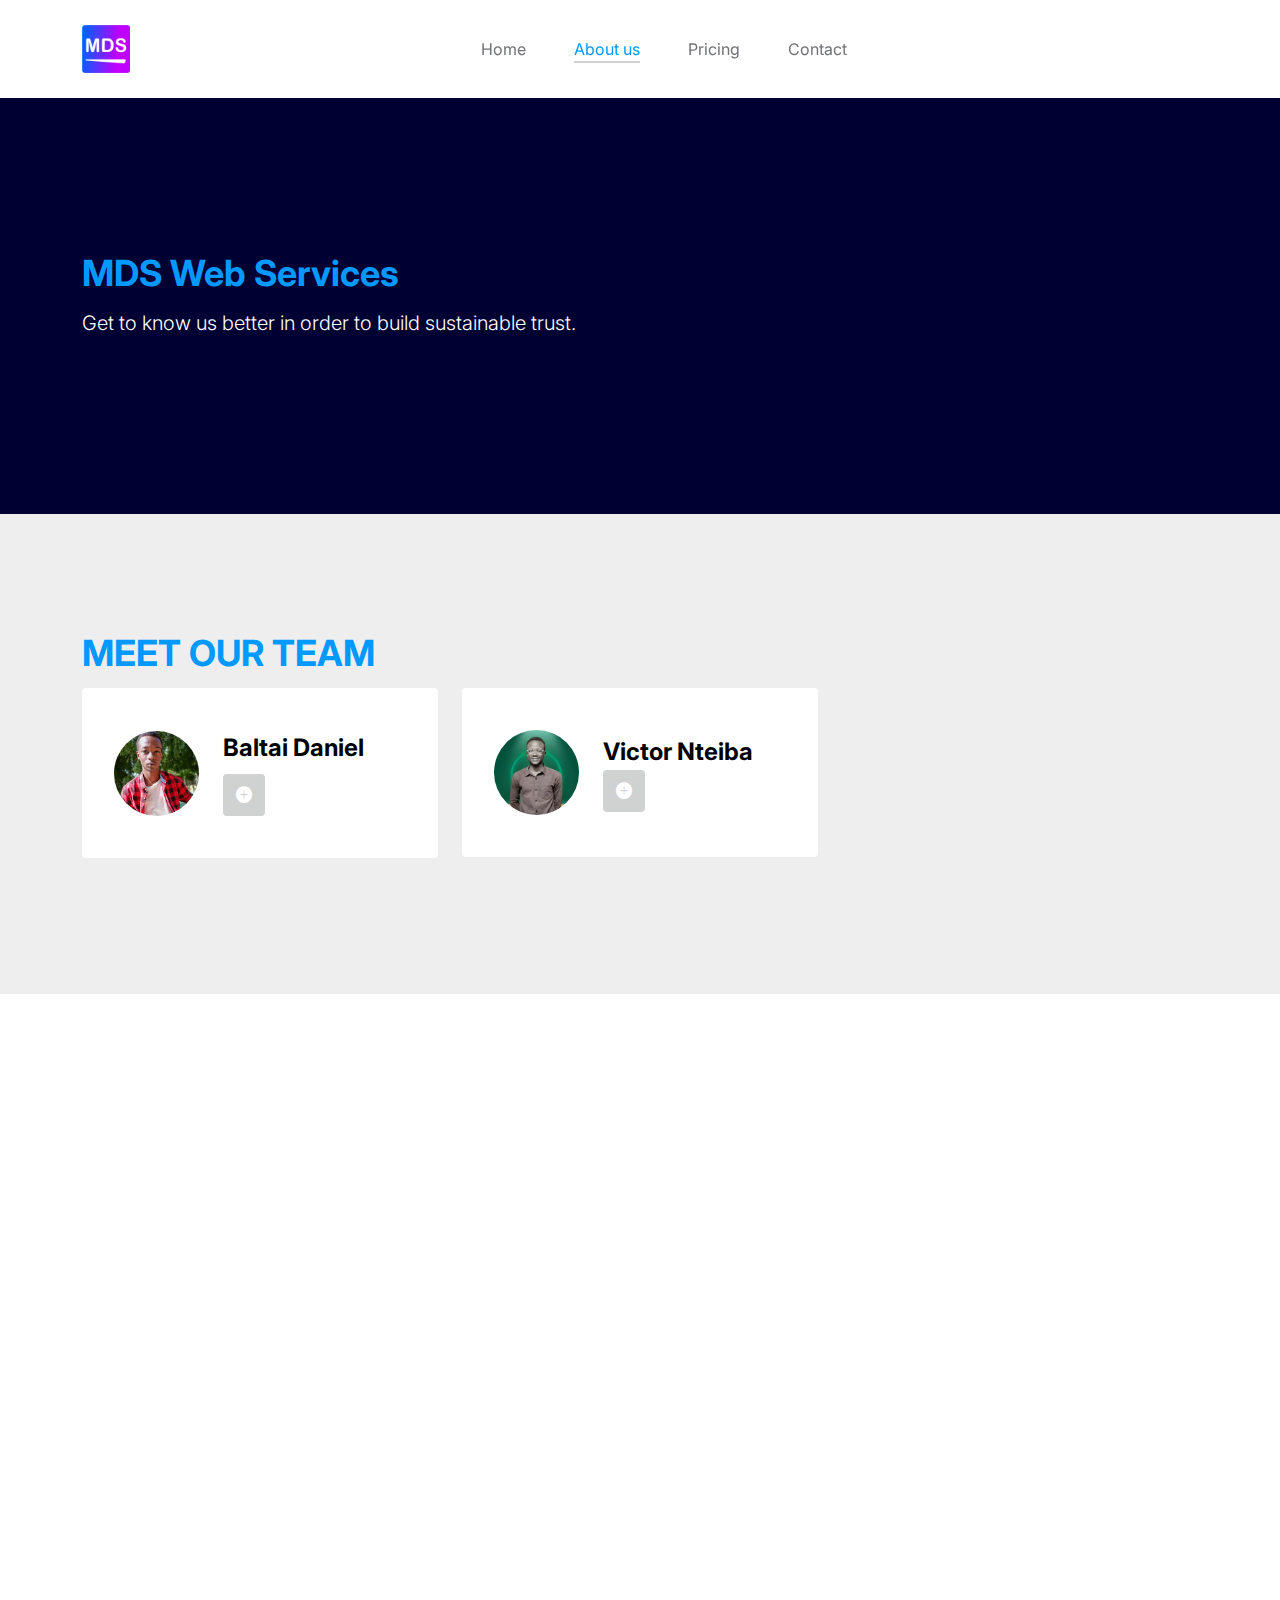
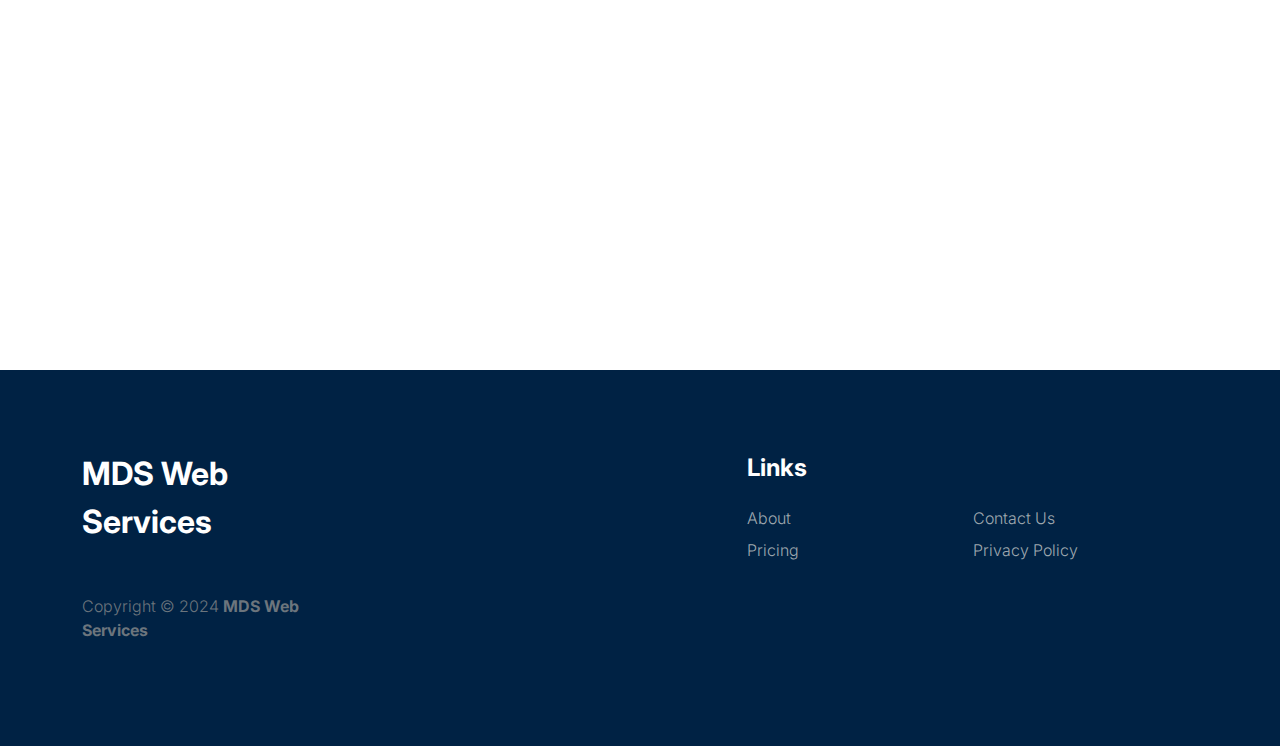
==== about.html @ e3662a0c "Add files via upload" ====
<!doctype html>
<html lang="en">
    <head>
        <meta charset="utf-8">
        <meta name="viewport" content="width=device-width, initial-scale=1">

        <meta name="description" content="Stand out from your competition. Get a stunning, high-performance wesite that drives real growth.">
        <meta name="keywords" content="web development mds baltai daniel agency services ads gdggreen4growth">
        <meta name="robots" content="index, follow">
        <meta name="googlebot" content="index, follow">
        <meta name="bingbot" content="index, follow">
        
        <meta name="author" content="Baltai Daniel and Victor Nteiba">

        <title>MDS Web Services | About</title>

        <meta property="og:title" content="MDS Web Development">
        <meta property="og:description" content="Stand out from your competition. Get a stunning, high-performance wesite that drives real growth.">
        <meta property="og:image" content="images/logo.png">
        <meta property="og:url" content="https://mds.github.io">
        <meta property="og:type" content="website">
        <meta name="twitter:card" content="summary_large_image">
        <meta name="twitter:title" content="MDS Web Services">
        <meta name="twitter:description" content="Stand out from your competition. Get a stunning, high-performance wesite that drives real growth.">
        <meta name="twitter:image" content="images/logo.png">

        <!-- CSS FILES -->
        <link rel="preconnect" href="https://fonts.googleapis.com">

        <link rel="preconnect" href="https://fonts.gstatic.com" crossorigin>

        <link href="https://fonts.googleapis.com/css2?family=Inter:wght@100;300;400;700;900&display=swap" rel="stylesheet">

        <link href="css/bootstrap.min.css" rel="stylesheet">
        <link href="css/bootstrap-icons.css" rel="stylesheet">

        <link rel="stylesheet" href="css/slick.css"/>

        <link href="css/style.css" rel="stylesheet">
        
        <link href="images/logo.png" rel="icon">

    </head>
     
    <body>
    
        <main>

            <nav class="navbar navbar-expand-lg">
                <div class="container">
                    <button class="navbar-toggler" type="button" data-bs-toggle="collapse" data-bs-target="#navbarNav" aria-controls="navbarNav" aria-expanded="false" aria-label="Toggle navigation">
                        <span class="navbar-toggler-icon"></span>
                    </button>

                    <a class="navbar-brand" href="index.html">
                        <img src="images/logo.png" style="width: 48px; height: 48px;">
                    </a>

                    <div class="d-lg-none">
                        
                    </div>

                    <div class="collapse navbar-collapse" id="navbarNav">
                        <ul class="navbar-nav mx-auto">
                            <li class="nav-item">
                                <a class="nav-link" href="index.html">Home</a>
                            </li>

                            <li class="nav-item">
                                <a class="nav-link active" href="about.html">About us</a>
                            </li>

                            <li class="nav-item">
                                <a class="nav-link" href="pricing.html">Pricing</a>
                            </li>

                            <li class="nav-item">
                                <a class="nav-link" href="contact.html">Contact</a>
                            </li>
                        </ul>

                        <div class="d-none d-lg-block">
                            
                        </div>
                    </div>
                </div>
            </nav>

            <header class="site-header section-padding-img site-header-image animation-fade-in">
                <div class="container">
                    <div class="row">

                        <div class="col-lg-6 col-12 header-info">
                            <h3>
                                <span class="d-block text-primary animation-slide-up-show">MDS Web Services</span>
                            </h3>
                                <p class="text-white animation-slide-up-show">Get to know us better in order to build sustainable trust.</p>
                        </div>

                    </div>
                </div>

            </header>



            <section class="team section-padding">
                <div class="container">
                    <div class="row">

                        <div class="col-12">
                            <h3><span class="d-block text-primary text-white animation-fade-in">MEET OUR TEAM</span></h3>
                        </div>

                        <div class="col-lg-4 mb-4 col-12 animation-slide-up-show">
                            <div class="team-thumb d-flex align-items-center">
                                <img src="images/people/bd21.jpg" class="img-fluid custom-circle-image team-image me-4" alt="">

                                <div class="team-info">
                                    <h5 class="animation-fade-in">Baltai Daniel</h5>

                                    <!-- Button trigger modal -->
                                    <button type="button" class="btn custom-modal-btn animation-fade-in" data-bs-toggle="modal" data-bs-target="#don">
                                      <i class="bi-plus-circle-fill"></i>
                                    </button>

                                </div>
                            </div>
                        </div>

                        <div class="col-lg-4 mb-4 col-12 animation-slide-up-show">
                            <div class="team-thumb d-flex align-items-center">
                                <img src="images/people/vix.jpg" class="img-fluid custom-circle-image team-image me-4" alt="">

                                <div class="team-info">
                                    <h5 class="mb-0 animation-fade-in">Victor Nteiba</h5>

                                    <!-- Button trigger modal -->
                                    <button type="button" class="btn custom-modal-btn animation-fade-in" data-bs-toggle="modal" data-bs-target="#kelly">
                                      <i class="bi-plus-circle-fill"></i>
                                    </button>
                                </div>
                            </div>
                        </div>

                    </div>
                </div>
            </section>

            <section class="services section-padding">
                <div class="container">
                    <div class="row">

                        <div class="col-lg-6 col-12 mini-padding">
                            <h3>
                                <span class="d-block text-primary animation-slide-up-show">Who Are We?</span>
                            </h3>
                                <p class="animation-slide-up-show">We are a web development agency based in Nigeria.</p>
                        </div>

                        <div class="col-lg-6 col-12 mini-padding">
                            <h3>
                                <span class="d-block text-primary animation-slide-up-show">What Do We Do?</span>
                            </h3>
                                <p class="text-muted animation-slide-up-show">Our services include:</p>
                                <ul class="animation-slide-up-show">
                                    <li>Website design and development</li>
                                    <li>Social media marketing</li>
                                    <li>SEO Optimization</li>
                                </ul>
                        </div>

                        <div class="col-lg-6 col-12 mini-padding">
                            <h3>
                                <span class="d-block text-primary animation-slide-up-show">Why Are We Here?</span>
                            </h3>
                                <p class="animation-slide-up-show">We believe there's more to what we do than just web development. We're not just here to deliver our services, we are here to deliver experiences as well.</p>
                                <p class="animation-slide-up-show">So, in essence, we're not just here to deliver our services, but also to provide our clients with an experience➖an improvement and an enhancement to how they do business.</p>
                        </div>

                        <div class="col-lg-6 col-12 mini-padding">
                            <h3>
                                <span class="d-block text-primary animation-slide-up-show">What Kind of Company Are We?</span>
                            </h3>
                                <p class="animation-slide-up-show">At MDS, we take our work seriously. Every project we deliver is met with sheer excellence. We try to put ourselves in our clients' shoes; understanding our clients' business needs.</p>
                        </div>

                        <div class="col-lg-6 col-12 mini-padding">
                            <h3>
                                <span class="d-block text-primary animation-slide-up-show">What Kind of Company Do We Want to Become?</span>
                            </h3>
                                <p class="animation-slide-up-show">We want to become a company that is identified through excellence. We want our services to stand out and leave a lasting impact on our clients' business.</p>
                        </div>

                    </div>
                </div>

            </section>




        </main>

        <footer class="site-footer">
            <div class="container">
                <div class="row">

                    <div class="col-lg-3 col-10 me-auto mb-4">
                        <h4 class="text-white"><a href="index.html">MDS Web Services</a></h4>
                        <p class="copyright-text text-muted mt-lg-5 mb-4 mb-lg-0">Copyright © 2024 <strong>MDS Web Services</strong></p>
                    </div>

                    <div class="col-lg-5 col-8">
                        <h5 class="text-white mb-3">Links</h5>

                        <ul class="footer-menu d-flex flex-wrap">
                            <li class="footer-menu-item"><a href="about.html" class="footer-menu-link">About</a></li>

                            <li class="footer-menu-item"><a href="contact.html" class="footer-menu-link">Contact Us</a></li>

                            <li class="footer-menu-item"><a href="pricing.html" class="footer-menu-link">Pricing</a></li>

                            <li class="footer-menu-item"><a href="privacy-policy.html" class="footer-menu-link">Privacy Policy</a></li>

                        </ul>
                    </div>

                </div>
            </div>
        </footer>

        <!-- TEAM MEMBER MODAL -->
        <div class="modal fade" id="don" tabindex="-1" aria-labelledby="exampleModalLabel" aria-hidden="true">
            <div class="modal-dialog modal-dialog-centered modal-lg">
                <div class="modal-content border-0">
                    <div class="modal-header flex-column">
                        <center>
                            <div>
                                <img src="images/people/bd21.jpg" class="modal-image" alt="Baltai Daniel">
                            </div>
                        </center>
                        <h3 class="modal-title" id="exampleModalLabel">Baltai Daniel</h3>

                        <h6 class="text-muted">Developer</h6>

                        <button type="button" class="btn-close" data-bs-dismiss="modal" aria-label="Close"></button>
                    </div>

                    <div class="modal-body">
                        <div class="row mb-4">
                            <div class="col-lg-6 col-12">
                                <p>Web and App Developer with 3+ years experience. Also does 3D modelling and graphic design.</p>
                            </div>

                            <div class="col-lg-6 col-12">
                                <p>I have worked as a Game Development Consultant at GOALPrime Organization, Nigeria. I have also worked as a Software Developer for a startup in Maiduguri, Borno State, Nigeria.</p>
                            </div>
                        </div>

                        <ul class="social-icon animation-slide-up-show">
                            <!--li class="me-3"><strong>Where to find?</strong></li-->

                            <li><a target="_blank" href="https://baltaidaniel.github.io" class="social-icon-link">Official website</a></li>

                            <li><a target="_blank" href="https://dribbble.com/the_real_bd21" class="social-icon-link bi-globe2"></a></li>

                            <li><a target="_blank" href="https://wa.me/2348083491707" class="social-icon-link bi-whatsapp"></a></li>

                            <li><a target="_blank" href="https://www.x.com/the_real_bd21" class="social-icon-link bi-twitter"></a></li>

                            <li><a target="_blank" href="https://www.instagram.com/the_real_bd21" class="social-icon-link bi-instagram"></a></li>
                        </ul>
                    </div>
                </div>

            </div>
        </div>

        <!-- TEAM MEMBER MODAL -->
        <div class="modal fade" id="kelly" tabindex="-1" aria-labelledby="exampleModalLabel" aria-hidden="true">
            <div class="modal-dialog modal-dialog-centered modal-lg">
                <div class="modal-content border-0">
                    <div class="modal-header flex-column">
                        <center>
                            <div>
                                <img src="images/people/vix.jpg" class="modal-image" alt="Victor Nteiba">
                            </div>
                        </center>
                        <h3 class="modal-title" id="exampleModalLabel">Victor Nteiba</h3>

                        <h6 class="text-muted">Marketer</h6>

                        <button type="button" class="btn-close" data-bs-dismiss="modal" aria-label="Close"></button>
                    </div>

                    <div class="modal-body">
                        <div class="row mb-4">
                            <div class="col-lg-6 col-12">
                                <p>CEO, <a target="_blank" href="https://www.chippadata.com.ng">Chippadata.</a> With 3 years of experience in the realms of social media, content, and SEO marketing, I specialize in leveraging consumer insights to develop innovative strategies that resonate with target audiences.</p>
                            </div>

                            <div class="col-lg-6 col-12">
                                <p>My service, Chippadata has been in existence for over 2 years. With constant SEO research and experience, I have honed my skills in the field of marketing.</p>
                            </div>
                        </div>

                        <ul class="social-icon animation-slide-up-show">
                            
                            <li><a target="_blank" href="https://www.youtube.com/@gdggreen4growth" class="social-icon-link bi-youtube"></a></li>

                            <li><a target="_blank" href="https://wa.me/2348065761267" class="social-icon-link bi-whatsapp"></a></li>

                        </ul>
                    </div>
                </div>

            </div>
        </div>


        <script>

            const observer = new IntersectionObserver(handleIntersection, {
                root: null,
                threshold: 0.1,
            });

            const observer2 = new IntersectionObserver(handleIntersection2, {
                root: null,
                threshold: 0.1,
            });

            document.querySelectorAll('.animation-fade-in').forEach(element => {
                observer.observe(element);
            });

            document.querySelectorAll('.animation-slide-up-show').forEach(element => {
                observer2.observe(element);
            });


            function handleIntersection(entries, observer){
                entries.forEach(entry => {
                    if(entry.isIntersecting){
                        entry.target.classList.remove('animation-fade-in');
                        entry.target.classList.add('fadeIn');
                        observer.unobserve(entry.target);
                    }
                });
            }

            function handleIntersection2(entries, observer){
                entries.forEach(entry => {
                    if(entry.isIntersecting){
                        entry.target.classList.remove('animation-slide-up-show');
                        entry.target.classList.add('slideUpShow');
                        observer.unobserve(entry.target);
                    }
                });
            }
        </script>


        <!-- JAVASCRIPT FILES -->
        <script src="js/jquery.min.js"></script>
        <script src="js/bootstrap.bundle.min.js"></script>
        <script src="js/Headroom.js"></script>
        <script src="js/jQuery.headroom.js"></script>
        <script src="js/slick.min.js"></script>
        <script src="js/custom.js"></script>

    </body>
</html>
---- css/style.css ----
/*

Tooplate 2127 Little Fashion

https://www.tooplate.com/view/2127-little-fashion

*/


/*---------------------------------------
  CUSTOM PROPERTIES ( VARIABLES )             
-----------------------------------------*/
:root {
  --white-color:                #FFFFFF;
  --primary-color:              #0099FF;
/*  --section-bg-color:           #f0f8ff;*/
  --section-bg-color:           #000033;
  --dark-color:                 #000000;
  --grey-color:                 #d0d1d1;
  --p-color:                    #717275;

  --body-font-family:           'Inter', sans-serif;

  --h5-font-size:               24px;
  --p-font-size:                20px;
  --copyright-text-font-size:   16px;
  --product-link-font-size:     14px;
  --custom-link-font-size:      12px;

  --font-weight-thin:           100;
  --font-weight-light:          300;
  --font-weight-normal:         400;
  --font-weight-bold:           700;
  --font-weight-black:          900;
}

body,
html {
  height: 100%;
}

html {
  scroll-behavior: smooth;
}

@media screen and (prefers-reduced-motion: reduce) {
  html {
    scroll-behavior: auto;
  }
}

body {
    background: var(--white-color);
    font-family: var(--body-font-family);    
    position: relative;
}

/*---------------------------------------
  TYPOGRAPHY               
-----------------------------------------*/

h2,
h3,
h4,
h5,
h6 {
  color: var(--dark-color);
  line-height: inherit;
}

h1,
h2,
h3,
h4,
h5,
h6 {
  font-weight: var(--font-weight-bold);
}

h1,
h2 {
  font-weight: var(--font-weight-black);
}

h1 {
  font-size: 64px;
  line-height: normal;
}

h2 {
  font-size: 42px;
}

h3 {
  font-size: 36px;
}

h4 {
  font-size: 32px;
}

h5 {
  font-size: 24px;
}

h6 {
  font-size: 20px;
}

p {
  color: var(--p-color);
  font-size: var(--p-font-size);
  font-weight: var(--font-weight-light);
}

a, 
button {
  touch-action: manipulation;
  transition: all 0.3s;
}



tinted-a {
  color: var(--primary-color);
  text-decoration: none;
}



a {
  color: var(--p-color);
  text-decoration: none;
}

a:hover {
  color: var(--primary-color);
}

.text-primary {
  color: var(--primary-color) !important;
}

::selection {
  background: var(--primary-color);
  color: var(--white-color);
}


.gradient {
  background: linear-gradient(to right, rgba(80, 38, 240, 0.95), rgba(190, 34, 227, 0.95));
}

.cta-info {
  padding: 3rem;
  margin: 1rem 0;
}
.cta-info__list {
  position: relative;
  list-style-type: none;
  display: block;
  padding-top: 0.5rem;
  padding-left: 0.5rem;
  margin-bottom: 0.7rem;
}
.cta-info__list li::before {
  font-family: "Font Awesome 5 Free";
  content: "";
  font-weight: 600;
  margin-right: 0.5rem;
  font-size: 1.2rem;
}



/* Center the form container */
.form-container {
  display: flex;
  justify-content: center;
  align-items: center;
  max-height: 100vh;
  padding: 20px;
  background-color: #f7f9fc;
}

/* Style the form iframe */
.form-iframe {
  width: 100%;
  max-width: 700px;
  max-height: 90vh;
  border: none;
  border-radius: 8px;
  box-shadow: 0 4px 6px rgba(0, 0, 0, 0.1);
}



.animation-fade-in{
  opacity: 0;
  /*transform: translateY(100px);*/
}

@keyframes fadeIn {
  from {
    opacity: 0;
    /*transform: translateY(100px);*/
  }

  to {
    opacity: 1;
    /*transform: translateY(0);*/
  }
}

.fadeIn {
  animation-name: fadeIn;
  animation-duration: 1s;
}




.animation-slide-up-show{
  opacity: 0;
  transform: translateY(100px);
}

@keyframes slideUpShow {
  from {
    opacity: 0;
    transform: translateY(100px);
  }

  to {
    opacity: 1;
    transform: translateY(0);
  }
}

.slideUpShow {
  animation-name: slideUpShow;
  animation-duration: 1s;
}



.animation-slide-from-top-left{
  opacity: 0;
  transform: scale(0.0);
  transform: translate(-100px, -100px);
}

@keyframes slideFromTopLeft {
  from {
    opacity: 0;
    transform: scale(0.0);
    transform: translate(-100px, -100px);
  }

  to {
    opacity: 1;
    transform: scale(1.0);
    transform: translate(0, 0);
  }
}

.slideFromTopLeft {
  animation-name: slideFromTopLeft;
  animation-duration: 1s;
}



.animation-slide-from-top-right{
  opacity: 0;
  transform: scale(0.0);
  transform: translate(100px, -100px);
}

@keyframes slideFromTopRight {
  from {
    opacity: 0;
    transform: scale(0.0);
    transform: translate(100px, -100px);
  }

  to {
    opacity: 1;
    transform: scale(1.0);
    transform: translate(0, 0);
  }
}

.slideFromTopRight {
  animation-name: slideFromTopRight;
  animation-duration: 1s;
}



.animation-slide-from-bottom-left{
  opacity: 0;
  transform: scale(0.0);
  transform: translate(-100px, 100px);
}

@keyframes slideFromBottomLeft {
  from {
    opacity: 0;
    transform: scale(0.0);
    transform: translate(-100px, 100px);
  }

  to {
    opacity: 1;
    transform: scale(1.0);
    transform: translate(0, 0);
  }
}

.slideFromBottomLeft {
  animation-name: slideFromBottomLeft;
  animation-duration: 1s;
}






/*---------------------------------------
  CUSTOM LINK               
-----------------------------------------*/
.custom-link {
  color: var(--p-color);
  font-size: var(--custom-link-font-size);
  font-weight: var(--font-weight-bold);
  position: relative;
}

.custom-link i {
  position: absolute;
  opacity: 0;
  bottom: 0;
  left: 100%;
  transition: all 0.3s;
  line-height: normal;
}

.custom-link:hover i {
  opacity: 1;
  left: 101%;
}

.lead {
  font-size: 1.5rem;
  font-weight: var(--font-weight-thin);
}

b,
strong {
  font-weight: var(--font-weight-bold);
}





::-webkit-scrollbar {
  width: 7px;
  background: #222;
}

::-webkit-scrollbar-thumb {
  background: #00bae2;
  border-radius: 20px;
}

::-webkit-scrollbar-thumb:hover {
  background: #00cde7;/*#288BAF;*/
}




/*---------------------------------------
  PRE LOADER               
-----------------------------------------*/
.preloader {
  position: fixed;
  top: 0;
  left: 0;
  width: 100%;
  height: 100%;
  z-index: 99999;
  display: flex;
  flex-flow: row nowrap;
  justify-content: center;
  align-items: center;
  background: none repeat scroll 0 0 var(--white-color);
}

.spinner {
  border: 1px solid transparent;
  border-radius: 5px;
  position: relative;
}

.spinner::before {
  content: '';
  box-sizing: border-box;
  position: absolute;
  top: 50%;
  left: 50%;
  width: 45px;
  height: 45px;
  margin-top: -10px;
  margin-left: -23px;
  border-radius: 50%;
  border: 1px solid #959595;
  border-top-color: var(--white-color);
  animation: spinner .9s linear infinite;
}

@keyframes spinner {
  to {transform: rotate(360deg);}
}

/*---------------------------------------
  CUSTOM BUTTON & ICON              
-----------------------------------------*/
.custom-btn {
  background: var(--dark-color);
  border-radius: 50px;
  color: var(--white-color);
  font-size: var(--copyright-text-font-size);
  text-transform: uppercase;
  padding: 16.50px 20px;
}

.social-btn {
  background: transparent;
  border: 1px solid var(--grey-color);
  color: var(--dark-color);
  text-transform: none;
}

.social-btn:hover {
  border-color: transparent;
}

.cart-form-select {
  border-radius: 0;
  padding-top: 15px;
  padding-bottom: 15px;
}

.cart-btn {
  border-radius: 0;
  width: 100%;
  font-size: var(--product-link-font-size);
}

.custom-btn:hover,
.slick-slideshow .custom-btn:hover {
  background: var(--primary-color);
  color: var(--white-color);
}

.custom-btn-active,
.slick-slideshow .custom-btn-active {
  border-radius: 50px;
  font-size: var(--copyright-text-font-size);
  text-transform: uppercase;
  padding: 16.50px 20px;
  background: var(--primary-color);
  color: var(--white-color);
}

.custom-icon {
  color: var(--p-color);
  font-size: 24px;
}

.custom-icon {
  display: inline-block;
  vertical-align: middle;
}

.bi-bag.custom-icon {
  font-size: 17px;
}

.featured-icon {
  color: var(--grey-color);
  font-size: 52px;
}



/* ===== Begin prices ===== */
.prices .panel {
  position: relative;
  overflow: hidden;
  border: none;
  border-radius: 20px;
}
.prices .panel-body {
  border-radius: 20px;
  margin-left: 5px;
  margin-right: 5px;
}
.prices .panel-body .lead {
  margin: 0;
  font-size: 48px;
}
.prices .panel-footer {
  padding: 25px 15px;
}

/* panel-default */
.prices .panel-default .panel-heading {
  padding-top: 25px;
  border: none;
}
.prices .panel-default .panel-body {
  background-color: #eee;
}
.prices .panel-default .list-group-item {
  color: #222;
  border: none;
}
.prices .panel-default .panel-footer {
  background-color: #EEE;
}

/* price-box-featured */
.price-box-featured {
  z-index: 2;
}
.price-box-featured .panel {
  box-shadow: 0 0 15px 2px rgba(0, 0, 0, 0.21);
  background: linear-gradient(to right, #2226f0, #d122e3);
  -webkit-transform: scale(1.03);
  -moz-transform: scale(1.03);
  -ms-transform: scale(1.03);
  -o-transform: scale(1.03);
  transform: scale(1.03);
}
.prices .price-box-featured .price-box-ribbon {
  position: absolute;
  width: 150px;
  top: 25px;
  right: -35px;
  text-align: center;
  padding: 5px 20px;
  background: #FFF;
  color: #E83F33;
  -webkit-transform: rotate(45deg);
  -moz-transform: rotate(45deg);
  -ms-transform: rotate(45deg);
  -o-transform: rotate(45deg);
  transform: rotate(45deg);
}


.prices .panel-default .panel-body .lead{
  color: #555;
}
.prices .price-box-featured .panel-default .list-group-item {
  background: linear-gradient(to right, #4448ff, #f244f8);
  border: none;
}
.prices .price-box-featured .panel-default .panel-footer {
  background: linear-gradient(to right, #4448ff, #f244f8);
}

.page {
  overflow: hidden;
  background-color: #fff;
  padding: 50px 20px;
  border-radius: 20px;
  margin-bottom: 20px;
  box-shadow: 0 10px 20px rgba(50, 50, 50, 0.1);
}
/* ===== End prices ===== */

/*---------------------------------------
  DIV SEPARATOR               
-----------------------------------------*/
.div-separator {
  position: relative;
}

.div-separator::before {
  content: "";
  height: 1px;
  background: var(--grey-color);
  display: block;
  width: 100%;
}

.div-separator span {
  position: absolute;
  top: 50%;
  margin-left: -22.5px;
  left: 50%;
  text-align: center;
  background: var(--white-color);
  margin-top: -11px;
  color: var(--dark-color);
  font-weight: var(--font-weight-bold);
  font-size: 14px;
  width: 35px;
  text-transform: uppercase;
}

/*---------------------------------------
  FULL IMAGE               
-----------------------------------------*/
.full-image-img {
  display: block;
  position: absolute;
  z-index: -1;
  right: 0;
  width: 100%;
  bottom: -120px;
  min-width: 650px;
}

@media (min-width: 1600px) {
  .full-image-img {
    bottom: -200px;
  }
}

/*---------------------------------------
  NAVIGATION               
-----------------------------------------*/
.navbar {
  background: var(--white-color);
  position: fixed;
  top: 0;
  right: 0;
  left: 0;
  padding: 25px 0;
  z-index: 2;
  will-change: transform;
  transition: transform 300ms linear;
}

.navbar span, h2 span, h4 span {
	color: var(--primary-color);
}

.navbar.headroom--not-top {
  padding: 20px 0;
}

.headroom--pinned {
  transform: translate(0, 0);
}

.headroom--unpinned {
  transform: translate(0, -150%);
}

.navbar-brand {
  color: var(--dark-color);
  font-size: 24px;
  font-weight: var(--font-weight-light);
  margin: 0;
  padding: 0;
}

.navbar-expand-lg .navbar-nav .nav-link {
  display: inline-block;
  padding: 0;
  margin-right: 1.5rem;
  margin-left: 1.5rem;
}

.nav-link {
  color: var(--p-color);
  font-size: 16px;
  position: relative;
}

.navbar .nav-link::after {
  position: absolute;
  top: 100%;
  left: 0;
  width: 100%;
  height: 2px;
  background: var(--grey-color);
  content: '';
  opacity: 0;
  -webkit-transition: opacity 0.3s, -webkit-transform 0.3s;
  -moz-transition: opacity 0.3s, -moz-transform 0.3s;
  transition: opacity 0.3s, transform 0.3s;
  -webkit-transform: translateY(10px);
  -moz-transform: translateY(10px);
  transform: translateY(10px);
}

.navbar .nav-link.active::after, 
.navbar .nav-link:hover::after {
  opacity: 1;
  -webkit-transform: translateY(0px);
  -moz-transform: translateY(0px);
  transform: translateY(0px);
}

.navbar .nav-link.active,
.navbar .nav-link:hover {
  color: var(--primary-color);
}

.nav-link:focus, 
.nav-link:hover {
  color: var(--p-color);
}

.navbar-toggler {
  border: 0;
  padding: 0;
  cursor: pointer;
  margin: 0;
  width: 30px;
  height: 35px;
  outline: none;
}

.navbar-toggler:focus {
  outline: none;
  box-shadow: none;
}

.navbar-toggler[aria-expanded="true"] .navbar-toggler-icon {
  background: transparent;
}

.navbar-toggler[aria-expanded="true"] .navbar-toggler-icon:before,
.navbar-toggler[aria-expanded="true"] .navbar-toggler-icon:after {
  transition: top 300ms 50ms ease, -webkit-transform 300ms 350ms ease;
  transition: top 300ms 50ms ease, transform 300ms 350ms ease;
  transition: top 300ms 50ms ease, transform 300ms 350ms ease, -webkit-transform 300ms 350ms ease;
  top: 0;
}

.navbar-toggler[aria-expanded="true"] .navbar-toggler-icon:before {
  transform: rotate(45deg);
}

.navbar-toggler[aria-expanded="true"] .navbar-toggler-icon:after {
  transform: rotate(-45deg);
}

.navbar-toggler .navbar-toggler-icon {
  background: var(--dark-color);
  transition: background 10ms 300ms ease;
  display: block;
  width: 30px;
  height: 2px;
  position: relative;
}

.navbar-toggler .navbar-toggler-icon::before,
.navbar-toggler .navbar-toggler-icon::after {
  transition: top 300ms 350ms ease, -webkit-transform 300ms 50ms ease;
  transition: top 300ms 350ms ease, transform 300ms 50ms ease;
  transition: top 300ms 350ms ease, transform 300ms 50ms ease, -webkit-transform 300ms 50ms ease;
  position: absolute;
  right: 0;
  left: 0;
  background: var(--dark-color);
  width: 30px;
  height: 2px;
  content: '';
}

.navbar-toggler .navbar-toggler-icon:before {
  top: -8px;
}

.navbar-toggler .navbar-toggler-icon:after {
  top: 8px;
}

/*---------------------------------------
  SITE HEADER              
-----------------------------------------*/
.site-header {
  background-color: var(--section-bg-color);
  position: relative;
  overflow: hidden;
  margin-top: 86px;
}

.site-header.section-padding {
  padding-top: 7rem;
  padding-bottom: 7rem;
}

.site-header.section-padding-img {
  padding-top: 10rem;
  padding-bottom: 10rem;
}

.header-image {
  position: absolute;
  top: 0;
  right: 0;
  width: 50%;
  height: 100%;
  object-fit: cover;
}

.card-positive {
  background: linear-gradient(to right, var(--primary-color), #00FF99);
  padding: 20px;
  border-radius: 20px;
}

.card-positive p {
  color: #444;
}
/*---------------------------------------
  SLICK SLIDESHOW               
-----------------------------------------*/
@media (min-width: 992px) {
  .slick-slideshow {
    height: 900px;
  }
}

.slick-slideshow {
  margin-top: 86px;
}

.slick-title {
  color: var(--white-color);
  font-size: 1.8rem;
}

.slick-custom {
  position: absolute;
}

.slick-custom img {
  width: 100%;
  object-fit: cover;
}

.slick-bottom {
  background: linear-gradient(to top, var(--dark-color), transparent 90%);
  position: absolute;
  z-index: 2;
  bottom: 0;
  right: 0;
  left: 0;
  width: 100%;
  height: 100%;
}

.slick-bottom .container {
  position: absolute;
  top: 40%;
  left: 50%;
  transform: translate(-50%, -40%);
}

.slick-overlay {
  background: linear-gradient(to top, #000, transparent 120%);
  position: absolute;
  top: 0;
  right: 0;
  bottom: 0;
  left: 0;
}

.slick-slideshow .custom-btn {
  font-weight: var(--font-weight-bold);
  display: inline-block;
  padding-right: 32px;
  padding-left: 32px;
  background-color: var(--primary-color);
}

@media (min-width: 576px) {
  .slick-slideshow .slick-dots {
    max-width: 540px;
  }
}

@media (min-width: 768px) {
  .slick-slideshow .slick-dots {
    max-width: 720px;
  }
}

@media (min-width: 992px) {
  .slick-slideshow .slick-dots {
    max-width: 960px;
  }
}

@media (min-width: 1200px) {
  .slick-slideshow .slick-dots {
    max-width: 1140px;
  }
}

@media (min-width: 1400px) {
  .slick-slideshow .slick-dots {
    max-width: 1320px;
  }
}

.slick-slideshow .slick-dots {
  position: absolute;
  z-index: 2;
  top: 50%;
  left: 0;
  right: 0;
  transform: translate(0, -50%);
  margin: 0 auto;
  padding: 0;
  opacity: 0;
}

.slick-slideshow .slick-dots li {
  background: transparent;
  border: 5px solid rgba(255, 255, 255, 0.35);
  border-radius: 100%;
  display: block;
  width: 30px;
  height: 30px;
  margin: 10px;
  padding: 5px;
  margin-left: auto;
  cursor: pointer;
}

.slick-slideshow .slick-dots button {
  background: transparent;
  border: none;
  color: transparent;
  display: block;
  width: 100%;
  height: 0;
  margin: 0;
  padding: 0;
  outline: none;
  height: 0;
}

.slick-slideshow .slick-dots li:hover,
.slick-slideshow .slick-dots .slick-active {
  background: var(--white-color);
}

/*---------------------------------------
  CUSTOM CIRCLE IMAGES               
-----------------------------------------*/

.custom-circle-image {
  border-radius: 100px;
  width: 55px;
  height: 55px;
}

.custom-circle-image.team-image {
  width: 85px;
  height: 85px;
  object-fit: cover;
}

/*---------------------------------------
  TESTIMONIAL               
-----------------------------------------*/
.slick-testimonial .slick-list,
.slick-testimonial .slick-track {
  height: 100%;
}

.slick-testimonial {
  margin: auto;
}

.slick-testimonial-caption {
  quotes: '❝' '❞';
  position: relative;
  padding: 5rem 7rem;
}

.slick-testimonial-caption::before {
  content: open-quote;
  display: inline-block;
  color: var(--primary-color);
  font-family: auto;
  font-size: 100px;
  height: 0;
  position: absolute;
  top: 0;
  left: 0;
}

.slick-testimonial .slick-dots {
  text-align: center;
}

.slick-testimonial .slick-dots li {
  background: var(--grey-color);
  display: inline-block;
  vertical-align: top;
  width: 16%;
  height: 1px;
}

.slick-testimonial .slick-dots button {
  background: transparent;
  border: none;
  color: transparent;
  display: block;
  width: 100%;
  height: 0;
  margin: 0;
  padding: 0;
}

.slick-testimonial .slick-dots li:hover,
.slick-testimonial .slick-dots .slick-active {
  background: var(--dark-color);
}

/*---------------------------------------
  SECTION               
-----------------------------------------*/
section {
  content-visibility: auto;
  contain-intrinsic-size: 700px;
}

.section-padding {
  padding-top: 7rem;
  padding-bottom: 7rem;
}

.featured {
  background: var(--section-bg-color);
}



.display-3--title {
  font-size: 2rem;
  font-weight: 600;
  background-image: linear-gradient(to right, #2226f0, #d122e3);
  background-clip: text;
  -webkit-background-clip: text;
  -webkit-text-fill-color: transparent;
}


.mini-padding {
  padding: 10px;
}


/*---------------------------------------
  ABOUT               
-----------------------------------------*/
.about .nav-pills .nav-item {
  width: 100%;
}

.about .nav-pills .nav-link {
  color: var(--grey-color);
  font-size: 18px;
  font-weight: var(--font-weight-bold);
  border-left: 1px solid var(--grey-color);
  border-radius: 0;
  padding-right: 0;
}

.about .nav-pills .nav-link:hover,
.about .nav-pills .nav-link.active, 
.about .nav-pills .show>.nav-link {
  background: transparent;
  border-left-color: var(--primary-color);
  color: var(--primary-color);
}

/*---------------------------------------
  FAQ ACCORDION               
-----------------------------------------*/
.accordion-item {
  background-color: transparent;
  border-top: 0;
  border-right: 0;
  border-left: 0;
}

.accordion-button {
  background-color: transparent;
  box-shadow: none;
}

.accordion-button:not(.collapsed) {
  background: transparent;
  box-shadow: none;
}

button:focus:not(:focus-visible) {
  border-color: transparent;
  box-shadow: none;
}

.accordion-body {
  border-top: 1px solid rgba(0,0,0,.125);
}

.accordion-button {
  font-size: 1.5rem;
  font-weight: var(--font-weight-normal);
  padding-top: 1.5rem;
  padding-right: 0;
  padding-bottom: 1.5rem;
  padding-left: 0;
}

.accordion-body {
  padding: 2rem 0;
}

/*---------------------------------------
  TEAM MEMBERS               
-----------------------------------------*/
.team {
  /*background: var(--grey-color);*/
  background: #eee;
}

.team-thumb {
  background: var(--white-color);
  position: relative;
  border-radius: .25rem;
  padding: 42px 32px;
}

.team-info {
  width: 100%;
}

.custom-modal-btn {
  background: var(--grey-color);
  color: var(--white-color);
  position: relative;
  top: 0;
  right: 0;
  bottom: 0;
  margin: auto auto;
  width: 42px;
  height: 42px;
}

.modal-image{
  overflow: hidden;
  border-radius: 50%;
  width: 200px;
  height: 200px;
  border: 5px solid rgba(255, 255, 255, 1.0);
  box-shadow: 0 20px 60px rgba(0, 0, 0, 0.4);
  object-fit: cover;
}

.modal-body {
  padding: 4rem;
}

.modal-header {
  padding-top: 7rem;
  padding-bottom: 5rem;
}

.modal-header .btn-close {
  position: absolute;
  top: 0;
  right: 0;
  font-size: 24px;
  margin: 32px;
}

#cart-modal .modal-header .btn-close {
  z-index: 2;
  margin: 22px;
}

#cart-modal .modal-header {
  border-bottom: 0;
  padding: 0;
}

#cart-modal .modal-footer {
  padding: 2rem 4rem;
}

/*---------------------------------------
  SKILL - PROGRESS BAR               
-----------------------------------------*/
.skill-thumb strong {
  display: inline-block;
  margin-bottom: 6px;
}

.skill-thumb span {
  color: var(--dark-color);
  font-size: 24px;
  font-weight: var(--font-weight-bold);
}

.skill-thumb .progress {
  background: var(--white-color);
  box-shadow: none;
  border-radius: 100px;
  height: 1px;
  margin-bottom: 16px;
}

.skill-thumb .progress .progress-bar-primary {
  background: var(--grey-color);
}

/*---------------------------------------
  PRODUCT               
-----------------------------------------*/
.front-product {
  background: var(--section-bg-color);
}

.product-thumb {
  background: var(--white-color);
  position: relative;
  transition: all 0.5s ease-out;
}

.product-image {
  transition: all 0.5s ease-out;
}

.product-thumb:hover .product-image {
  box-shadow: 0 1rem 3rem rgba(0,0,0,.175);
}

.product-top {
  position: absolute;
  top: 0;
  right: 0;
  left: 0;
  margin: 20px;
}

.product-info {
  padding: 30px 20px;
}

.product-description,
.product-cart-thumb {
  padding: 0 20px;
}

.product-icon {
  color: var(--white-color);
}

.product-title-link {
  color: var(--dark-color);
}

.product-additional-link {
  display: inline-block;
  vertical-align: top;
  font-size: var(--product-link-font-size);
  margin-top: 32px;
  margin-right: 12px;
}

.product-alert {
  background: var(--white-color);
  color: var(--p-color);
  font-size: var(--custom-link-font-size);
  font-weight: var(--font-weight-bold);
  padding: 3px 10px;
}

.product-p {
  font-size: var(--product-link-font-size);
}

.view-all {
  text-transform: uppercase;
  color: var(--p-color);
  font-size: 13px;
  font-weight: var(--font-weight-bold);
  border-bottom: 2px solid var(--grey-color);
  padding-bottom: 6px;
}

/*---------------------------------------
  CONTACT              
-----------------------------------------*/
.contact-info {
  padding: 40px;
}

.contact-form .form-control {
  border-color: var(--grey-color);
  font-weight: var(--font-weight-normal);
}

.form-floating>label {
  color: var(--grey-color);
  font-weight: var(--font-weight-normal);
}

.contact-form button[type='submit'] {
  background: var(--dark-color);
  border: none;
  border-radius: 100px;
  color: var(--white-color);
  font-weight: var(--font-weight-bold);
  text-transform: uppercase;
  padding: 16px;
}

.contact-form button[type='submit']:hover {
  background: var(--primary-color);
}

/*---------------------------------------
  SITE FOOTER               
-----------------------------------------*/
.site-footer {
  background: #024;
  padding-top: 5rem;
  padding-bottom: 5rem;
}
.site-footer h4 a{
  color: #fff;
}

.footer-menu {
  margin: 0;
  padding: 0;
}

.footer-menu-item {
  display: block;
  width: 50%;
}

.footer-menu-link {
  color: #9fa8af;
  font-weight: var(--font-weight-light);
  display: inline-block;
  vertical-align: top;
  margin-top: 4px;
  margin-bottom: 4px;
}

.site-footer .social-icon-link {
  margin-top: 4px;
}

.site-footer .social-icon-link:hover,
.footer-menu-link:hover {
  color: var(--white-color);
}

.copyright-text {
  font-size: var(--copyright-text-font-size);
}

/*---------------------------------------
  SOCIAL ICON               
-----------------------------------------*/
.social-icon {
  margin: 0;
  padding: 0;
}

.social-icon li {
  list-style: none;
  display: inline-block;
  vertical-align: top;
}

.social-icon-link {
  color: #6c757d;
  font-size: 1rem;
  display: inline-block;
  vertical-align: top;
  margin-bottom: 4px;
  margin-right: 15px;
}

.social-icon-link:hover {
  color: var(--primary-color);
}

/*---------------------------------------
  RESPONSIVE STYLES               
-----------------------------------------*/
@media screen and (max-width: 1200px) {
  h1 {
    font-size: 62px;
  }
}

@media screen and (max-width: 991px) {
  h1 {
    font-size: 42px;
    margin-bottom: 0;
  }

  h2 {
    font-size: 36px;
  }

  h3 {
    font-size: 32px;
  }

  h4 {
    font-size: 28px;
  }

  h5 {
    font-size: 24px;
  }

  h6 {
    font-size: 20px;
  }

  .lead {
    font-size: 16px;
  }

  .navbar-expand-lg .navbar-nav .nav-link {
    margin-top: 1rem;
  }

  .site-header {
    background-position: bottom;
  }

  #cart-modal .modal-header .btn-close {
    margin: 22px 14px;
  }

  .custom-btn {
    font-size: 14px;
    padding: 13.5px 20px;
  }

  .slick-slideshow .custom-btn {
    padding-right: 27px;
    padding-left: 27px;
  }

  .social-login,
  .div-separator {
    width: 75% !important;
  }

  #cart-modal .modal-footer .row {
    width: 100% !important;
  }

  .site-header.section-padding,
  .section-padding {
    padding-top: 4rem;
    padding-bottom: 4rem;
  }

  .site-header-image.section-padding {
    padding-bottom: 0;
  }

  .header-info {
    padding-top: 50px;
    padding-bottom: 100px;
  }

  .header-image {
    position: relative;
    top: auto;
    bottom: 0;
    left: 0;
    width: auto;
    height: auto;
  }

  .slick-testimonial-caption {
    padding: 6rem 3rem 4rem 3rem;
  }

  .slick-slideshow .slick-dots li {
    width: 25px;
    height: 25px;
  }

  .modal-header {
    padding-top: 6rem;
    padding-bottom: 2rem;
  }

  .modal-body {
    padding: 2rem;
  }

  #cart-modal .modal-footer {
    padding-right: 0;
    padding-left: 0;
  }

  #cart-modal .modal-body {
    padding: 4rem 2rem 2rem 2rem;
  }

  .full-image-img {
    bottom: 0;
  }
}
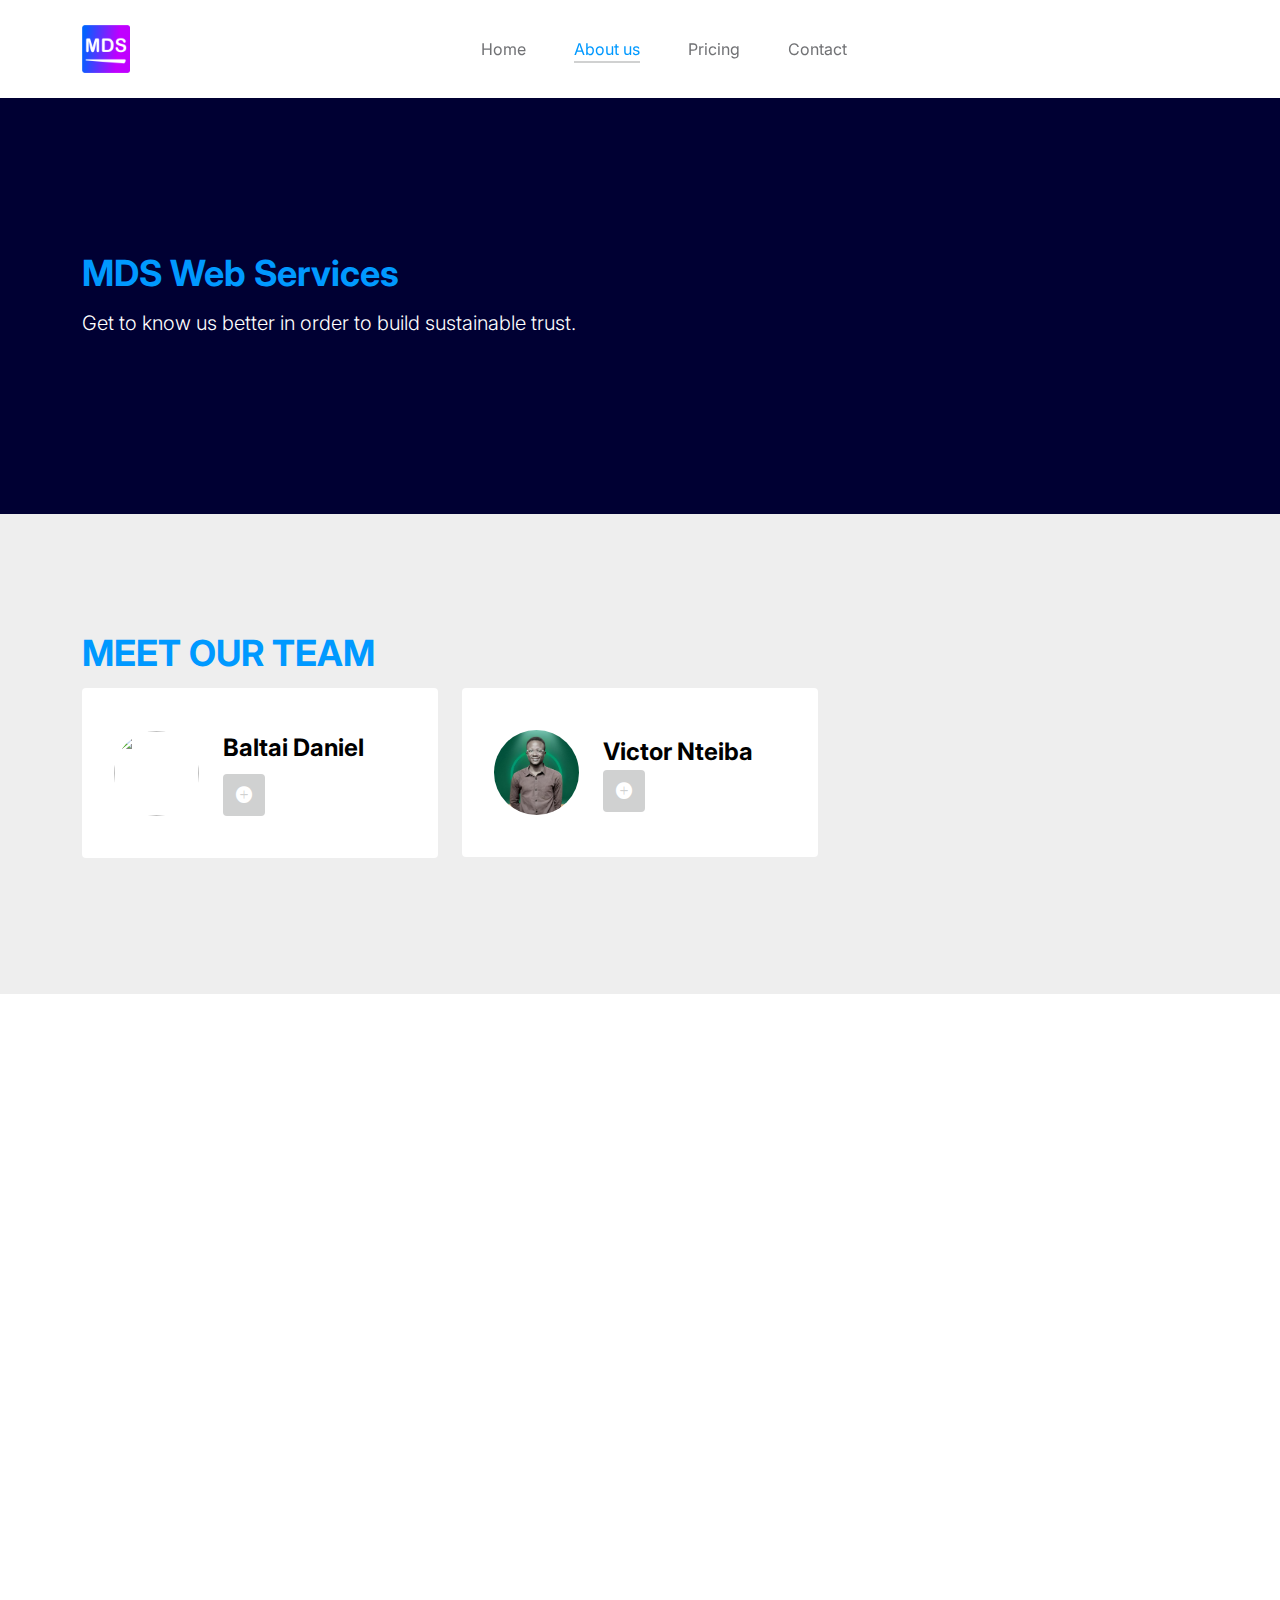
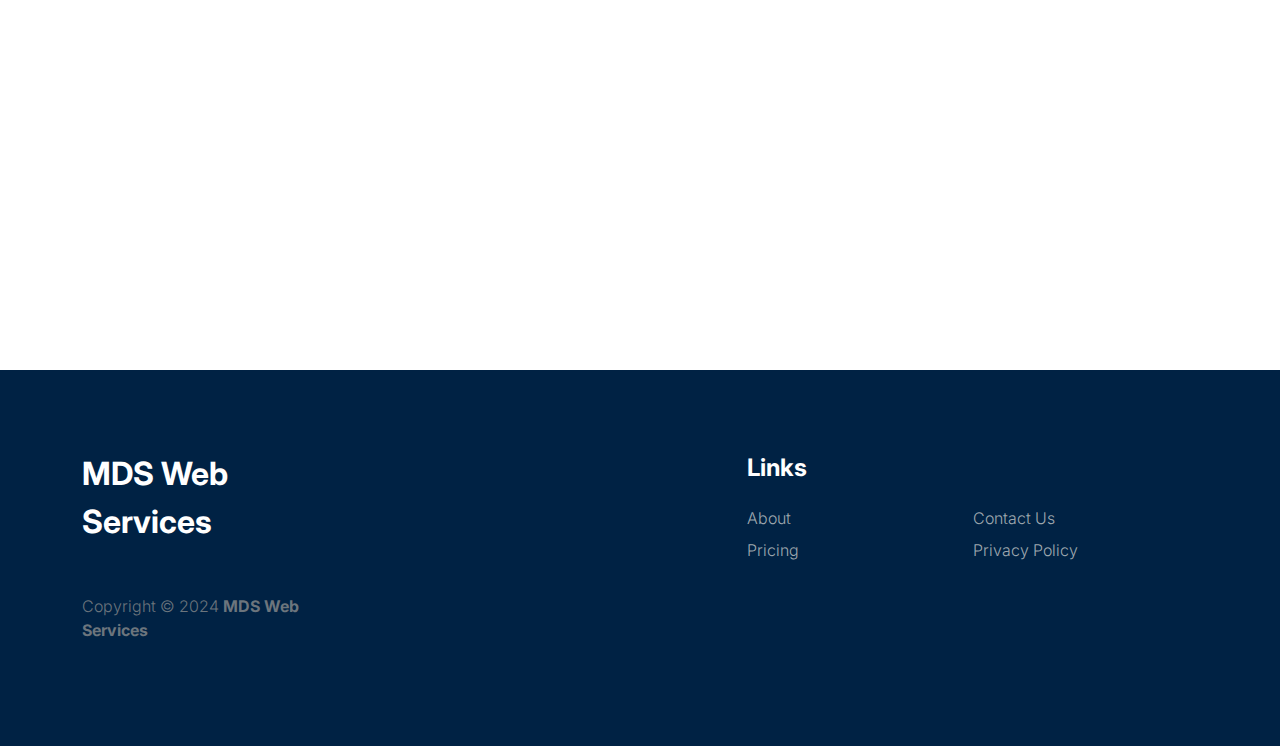
==== commit fca47e30: "Update about.html" ====
--- a/about.html
+++ b/about.html
@@ -114,7 +114,7 @@
 
                         <div class="col-lg-4 mb-4 col-12 animation-slide-up-show">
                             <div class="team-thumb d-flex align-items-center">
-                                <img src="images/people/bd21.jpg" class="img-fluid custom-circle-image team-image me-4" alt="">
+                                <img src="images/people/hero-3.webp" class="img-fluid custom-circle-image team-image me-4" alt="">
 
                                 <div class="team-info">
                                     <h5 class="animation-fade-in">Baltai Daniel</h5>
@@ -237,7 +237,7 @@
                     <div class="modal-header flex-column">
                         <center>
                             <div>
-                                <img src="images/people/bd21.jpg" class="modal-image" alt="Baltai Daniel">
+                                <img src="images/people/hero-3.webp" class="modal-image" alt="Baltai Daniel">
                             </div>
                         </center>
                         <h3 class="modal-title" id="exampleModalLabel">Baltai Daniel</h3>
